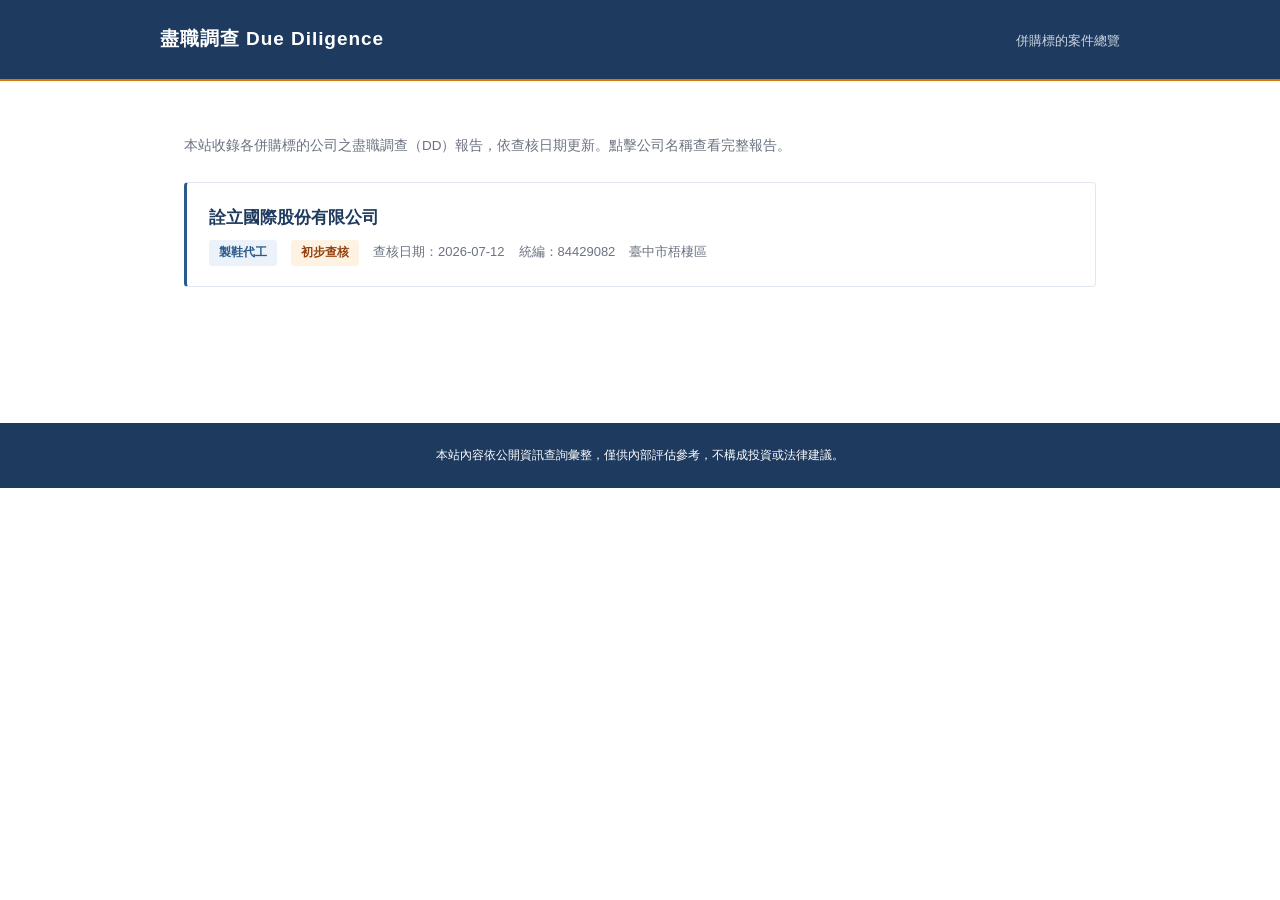
==== index.html @ fa59be97 "Prioritize mobile readability: larger base text, fixed gold-text contrast, roomier spacing Co-Author" ====
<!doctype html>
<html lang="zh-Hant">
<head>
<meta charset="utf-8">
<meta name="viewport" content="width=device-width, initial-scale=1">
<title>DD 盡職調查主頁</title>
<meta name="description" content="併購目標公司盡職調查報告總覽">
<link rel="icon" href="data:image/svg+xml,<svg xmlns=%22http://www.w3.org/2000/svg%22 viewBox=%220 0 100 100%22><text y=%22.9em%22 font-size=%2290%22>🔎</text></svg>">
<link rel="stylesheet" href="assets/style.css?v=4">
</head>
<body>

<header class="site">
  <div class="wrap">
    <h1>盡職調查 Due Diligence</h1>
    <span class="tag">併購標的案件總覽</span>
  </div>
</header>

<main class="wrap">

  <p style="color:var(--text-muted); font-size:.9rem; margin-bottom:24px;">
    本站收錄各併購標的公司之盡職調查（DD）報告，依查核日期更新。點擊公司名稱查看完整報告。
  </p>

  <section class="company-list">

    <div class="card">
      <a class="title" href="companies/chuan-lih-international/">詮立國際股份有限公司</a>
      <div class="meta-row">
        <span class="badge">製鞋代工</span>
        <span class="badge warn">初步查核</span>
        <span>查核日期：2026-07-12</span>
        <span>統編：84429082</span>
        <span>臺中市梧棲區</span>
      </div>
    </div>

    <!-- 新增公司時，於此複製上方 .card 區塊並修改內容 -->

  </section>

</main>

<footer class="site">
  本站內容依公開資訊查詢彙整，僅供內部評估參考，不構成投資或法律建議。
</footer>

</body>
</html>
---- assets/style.css ----
/* 睦聚開發 — 正式提案風格（行動裝置優先） */
:root {
  --muju-blue: #2B5A8C;
  --muju-dark: #1E3A5F;
  --muju-bright: #3B82C8;
  --muju-light: #EBF2FA;
  --muju-bg2: #F8FAFC;

  --muju-text: #2D3748;
  --muju-text-light: #6B7280;
  --muju-text-muted: #94A3B8;

  --muju-border: #E2E8F0;
  --muju-border-light: #F0F3F7;

  --muju-up: #16A34A;
  --muju-down: #DC2626;
  --muju-gold: #D97706;      /* 裝飾用（邊線、底色）*/
  --muju-gold-text: #92400E; /* 文字用：與白底對比達 WCAG AA（一般字仍需 4.5:1） */

  --bg: #FFFFFF;
  --bg-card: #FFFFFF;
  --text: var(--muju-text);
  --text-muted: var(--muju-text-light);
  --border: var(--muju-border);
  --accent: var(--muju-blue);
}

/* 全站字級一律使用固定 px（不用 rem/em），任何螢幕寬度下最小字級都 >= 12px；
   手機（<=640px）以「可閱讀性」為第一優先，內文提升到 16px 並保留寬鬆行距。 */
* { box-sizing: border-box; }
html, body {
  margin: 0; padding: 0;
  background: var(--bg);
  color: var(--text);
  font-family: "Noto Sans TC", "Microsoft JhengHei", -apple-system, "Segoe UI", "PingFang TC", sans-serif;
  line-height: 1.8;
  font-size: 15px;
  overflow-wrap: break-word;
  word-break: break-word;
  -webkit-text-size-adjust: 100%;
}
a { color: var(--muju-blue); text-decoration: none; }
a:hover { text-decoration: underline; }

.wrap { max-width: 960px; margin: 0 auto; padding: 40px 24px 80px; }

/* Header */
header.site {
  background: var(--muju-dark);
  border-bottom: 2px solid var(--muju-gold);
  padding: 26px 24px;
}
header.site .wrap { padding: 0; display: flex; justify-content: space-between; align-items: baseline; flex-wrap: wrap; gap: 8px; }
header.site h1 { font-size: 19px; margin: 0; letter-spacing: .05em; color: #FFFFFF; font-weight: 700; }
header.site .tag { color: #CBD5E1; font-size: 13px; }

/* Cards */
.card {
  background: var(--bg-card);
  border: 1px solid var(--border);
  border-radius: 4px;
  padding: 20px 22px;
  margin-bottom: 16px;
}

.company-list .card { display: block; border-left: 3px solid var(--muju-blue); transition: border-color .12s ease; }
.company-list .card:hover { border-left-color: var(--muju-gold); }
.company-list a.title { font-size: 17px; font-weight: 700; color: var(--muju-dark); }
.company-list a.title:hover { text-decoration: none; color: var(--muju-blue); }
.meta-row { margin-top: 6px; color: var(--text-muted); font-size: 13px; display: flex; gap: 14px; flex-wrap: wrap; }

.badge {
  display: inline-block;
  font-size: 12px;
  padding: 2px 10px;
  border-radius: 3px;
  background: var(--muju-light);
  color: var(--muju-blue);
  font-weight: 700;
}
.badge.warn { background: #FEF3E2; color: var(--muju-gold-text); }

h1 { font-size: 28px; color: var(--muju-dark); letter-spacing: 1px; line-height: 1.4; }
h2 {
  font-size: 22px;
  color: var(--muju-blue);
  font-weight: 700;
  margin: 36px 0 14px;
  padding-left: 12px;
  border-left: 3px solid var(--muju-blue);
  line-height: 1.4;
}
h2:first-of-type { margin-top: 8px; }
h3 { font-size: 16px; color: var(--muju-dark); margin: 20px 0 8px; font-weight: 700; line-height: 1.5; }

p, li { line-height: 1.8; }

table { width: 100%; border-collapse: collapse; margin: 12px 0; font-size: 14px; }
th, td { text-align: left; padding: 10px 12px; border: 1px solid var(--muju-border); vertical-align: top; }
th { background: var(--muju-dark); color: #FFFFFF; font-weight: 600; width: 32%; }
tr:nth-child(even) td { background: var(--muju-bg2); }

.report-header {
  display: flex; justify-content: space-between; align-items: flex-start;
  flex-wrap: wrap; gap: 10px;
  margin-bottom: 20px;
  padding-bottom: 20px;
  border-bottom: 1px solid var(--muju-border);
}
.report-header h1 { margin: 0 0 4px; }
.report-header .sub { color: var(--text-muted); font-size: 13px; }
.report-meta { text-align: right; }

.disclaimer {
  background: var(--muju-bg2);
  color: var(--muju-text);
  border-left: 4px solid var(--muju-gold);
  border-radius: 0;
  padding: 14px 18px;
  font-size: 14px;
  margin: 20px 0;
}
.disclaimer::before { content: "※ "; color: var(--muju-gold-text); font-weight: 700; }

.viewpoint {
  background: var(--muju-light);
  border-left: 4px solid var(--muju-blue);
  border-radius: 0;
  padding: 16px 20px;
  margin: 20px 0 28px;
  font-size: 14px;
}
.viewpoint p { margin: 10px 0; }
.viewpoint .vp-num { color: var(--muju-blue); font-weight: 700; margin-right: 4px; }

.figure {
  color: var(--muju-gold-text);
  font-weight: 700;
}

.todo-list { padding-left: 1.2em; }
.todo-list li { margin-bottom: 10px; }

.source-list { font-size: 13px; color: var(--text-muted); padding-left: 1.2em; }
.source-list li { margin-bottom: 4px; }

.back-link { display: inline-block; margin-bottom: 18px; font-size: 14px; color: var(--muju-blue); }

footer.site {
  background: var(--muju-dark);
  text-align: center;
  color: #FFFFFF;
  font-size: 12px;
  padding: 22px 20px;
  margin-top: 40px;
}

.overflow-x { overflow-x: auto; }

/* ========================================================
   手機閱讀優化（<=640px）—— 可閱讀性優先於資訊密度
   內文一律 >= 16px，標題保留清楚的視覺層級，行距加寬、
   段落與段落之間留白加大，表格改為直向堆疊避免擠壓。
   ======================================================== */
@media (max-width: 640px) {
  html, body { font-size: 16px; line-height: 1.85; }
  .wrap { padding: 28px 18px 60px; }

  header.site { padding: 18px 16px; }
  header.site .wrap { flex-direction: column; align-items: flex-start; gap: 4px; }
  header.site h1 { font-size: 17px; }
  header.site .tag { font-size: 13px; }

  h1 { font-size: 22px; letter-spacing: .3px; line-height: 1.4; }
  h2 { font-size: 19px; margin: 32px 0 14px; line-height: 1.45; }
  h3 { font-size: 17px; margin: 22px 0 10px; }

  p, li { line-height: 1.85; }
  p { margin: 14px 0; }

  .report-header { flex-direction: column; gap: 14px; padding-bottom: 18px; }
  .report-meta { text-align: left; width: 100%; }
  .report-meta .badge { display: inline-block; }
  .report-header .sub { font-size: 13px; }

  .card { padding: 18px 16px; }
  .company-list .card { padding: 16px; }
  .company-list a.title { font-size: 16px; }
  .meta-row { gap: 8px 12px; font-size: 13px; row-gap: 6px; }
  .badge { font-size: 12px; }

  .viewpoint, .disclaimer { padding: 14px 16px; font-size: 15px; }
  .viewpoint p { margin: 12px 0; }

  table { font-size: 15px; }
  .source-list { font-size: 13px; }
  .back-link { font-size: 14px; padding: 6px 0; }
  footer.site { font-size: 12px; line-height: 1.6; }

  /* 表格：直向堆疊，避免橫向擠壓或溢出；標籤與內容分列，行距加大方便手指閱讀 */
  table, thead, tbody, tr { display: block; width: 100%; }
  table { margin: 12px 0; }
  tr { margin-bottom: 12px; border: 1px solid var(--muju-border); border-radius: 4px; overflow: hidden; }
  tr:last-child { margin-bottom: 0; }
  th, td { display: block; width: 100%; border: none; padding: 10px 14px; line-height: 1.6; }
  th { border-bottom: 1px solid rgba(255,255,255,.15); font-size: 13px; }
  td { border-top: none; }
  tr:nth-child(even) td { background: var(--muju-bg2); }

  .overflow-x table { min-width: 0; }

  /* 清單項目間距加大，避免長段落擠成一團 */
  ul, ol { padding-left: 1.3em; }
  ul li, ol li { margin-bottom: 10px; }
}

/* 觸控目標：確保連結與可點擊元素有足夠的點擊高度（>=44px 建議值以行高/內距達成） */
@media (pointer: coarse) {
  .back-link, .company-list a.title { padding: 4px 0; display: inline-block; }
  a { text-underline-offset: 2px; }
}
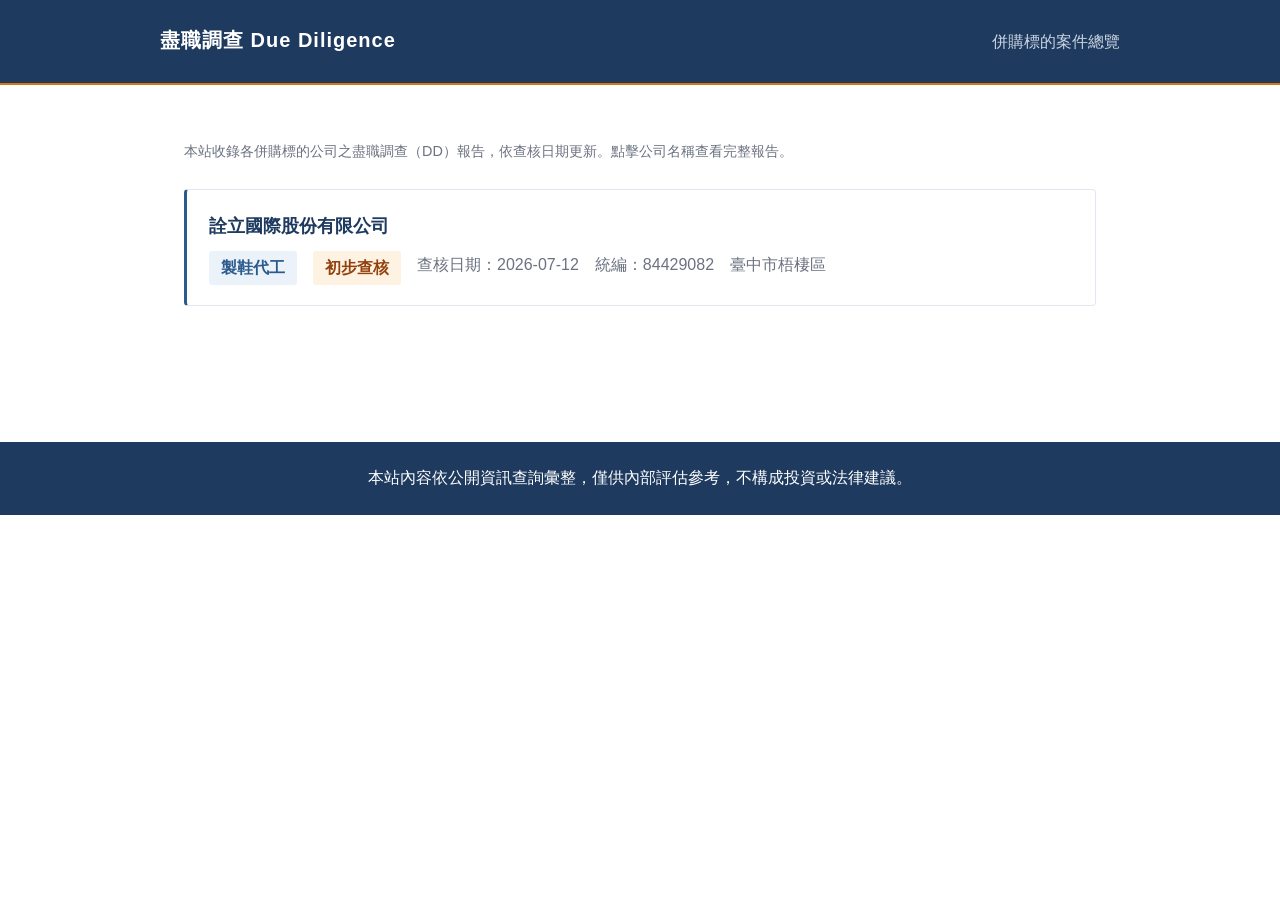
==== commit 4d174d08: "Enforce minimum 16px font size site-wide (mobile and desktop) Co-Authored-By: Claude Sonnet 5 <norep" ====
--- a/index.html
+++ b/index.html
@@ -6,7 +6,7 @@
 <title>DD 盡職調查主頁</title>
 <meta name="description" content="併購目標公司盡職調查報告總覽">
 <link rel="icon" href="data:image/svg+xml,<svg xmlns=%22http://www.w3.org/2000/svg%22 viewBox=%220 0 100 100%22><text y=%22.9em%22 font-size=%2290%22>🔎</text></svg>">
-<link rel="stylesheet" href="assets/style.css?v=4">
+<link rel="stylesheet" href="assets/style.css?v=5">
 </head>
 <body>
 
--- a/assets/style.css
+++ b/assets/style.css
@@ -26,8 +26,8 @@
   --accent: var(--muju-blue);
 }
 
-/* 全站字級一律使用固定 px（不用 rem/em），任何螢幕寬度下最小字級都 >= 12px；
-   手機（<=640px）以「可閱讀性」為第一優先，內文提升到 16px 並保留寬鬆行距。 */
+/* 全站字級一律使用固定 px（不用 rem/em）。
+   內文最小字級一律 >= 16px（含手機、含次要資訊如徽章/來源/頁尾），標題依層級再放大。 */
 * { box-sizing: border-box; }
 html, body {
   margin: 0; padding: 0;
@@ -35,7 +35,7 @@
   color: var(--text);
   font-family: "Noto Sans TC", "Microsoft JhengHei", -apple-system, "Segoe UI", "PingFang TC", sans-serif;
   line-height: 1.8;
-  font-size: 15px;
+  font-size: 16px;
   overflow-wrap: break-word;
   word-break: break-word;
   -webkit-text-size-adjust: 100%;
@@ -52,8 +52,8 @@
   padding: 26px 24px;
 }
 header.site .wrap { padding: 0; display: flex; justify-content: space-between; align-items: baseline; flex-wrap: wrap; gap: 8px; }
-header.site h1 { font-size: 19px; margin: 0; letter-spacing: .05em; color: #FFFFFF; font-weight: 700; }
-header.site .tag { color: #CBD5E1; font-size: 13px; }
+header.site h1 { font-size: 20px; margin: 0; letter-spacing: .05em; color: #FFFFFF; font-weight: 700; }
+header.site .tag { color: #CBD5E1; font-size: 16px; }
 
 /* Cards */
 .card {
@@ -66,14 +66,14 @@
 
 .company-list .card { display: block; border-left: 3px solid var(--muju-blue); transition: border-color .12s ease; }
 .company-list .card:hover { border-left-color: var(--muju-gold); }
-.company-list a.title { font-size: 17px; font-weight: 700; color: var(--muju-dark); }
+.company-list a.title { font-size: 18px; font-weight: 700; color: var(--muju-dark); }
 .company-list a.title:hover { text-decoration: none; color: var(--muju-blue); }
-.meta-row { margin-top: 6px; color: var(--text-muted); font-size: 13px; display: flex; gap: 14px; flex-wrap: wrap; }
+.meta-row { margin-top: 8px; color: var(--text-muted); font-size: 16px; display: flex; gap: 16px; flex-wrap: wrap; row-gap: 6px; }
 
 .badge {
   display: inline-block;
-  font-size: 12px;
-  padding: 2px 10px;
+  font-size: 16px;
+  padding: 3px 12px;
   border-radius: 3px;
   background: var(--muju-light);
   color: var(--muju-blue);
@@ -92,11 +92,11 @@
   line-height: 1.4;
 }
 h2:first-of-type { margin-top: 8px; }
-h3 { font-size: 16px; color: var(--muju-dark); margin: 20px 0 8px; font-weight: 700; line-height: 1.5; }
+h3 { font-size: 18px; color: var(--muju-dark); margin: 20px 0 8px; font-weight: 700; line-height: 1.5; }
 
 p, li { line-height: 1.8; }
 
-table { width: 100%; border-collapse: collapse; margin: 12px 0; font-size: 14px; }
+table { width: 100%; border-collapse: collapse; margin: 12px 0; font-size: 16px; }
 th, td { text-align: left; padding: 10px 12px; border: 1px solid var(--muju-border); vertical-align: top; }
 th { background: var(--muju-dark); color: #FFFFFF; font-weight: 600; width: 32%; }
 tr:nth-child(even) td { background: var(--muju-bg2); }
@@ -109,7 +109,7 @@
   border-bottom: 1px solid var(--muju-border);
 }
 .report-header h1 { margin: 0 0 4px; }
-.report-header .sub { color: var(--text-muted); font-size: 13px; }
+.report-header .sub { color: var(--text-muted); font-size: 16px; }
 .report-meta { text-align: right; }
 
 .disclaimer {
@@ -117,8 +117,8 @@
   color: var(--muju-text);
   border-left: 4px solid var(--muju-gold);
   border-radius: 0;
-  padding: 14px 18px;
-  font-size: 14px;
+  padding: 16px 18px;
+  font-size: 16px;
   margin: 20px 0;
 }
 .disclaimer::before { content: "※ "; color: var(--muju-gold-text); font-weight: 700; }
@@ -129,7 +129,7 @@
   border-radius: 0;
   padding: 16px 20px;
   margin: 20px 0 28px;
-  font-size: 14px;
+  font-size: 16px;
 }
 .viewpoint p { margin: 10px 0; }
 .viewpoint .vp-num { color: var(--muju-blue); font-weight: 700; margin-right: 4px; }
@@ -142,16 +142,16 @@
 .todo-list { padding-left: 1.2em; }
 .todo-list li { margin-bottom: 10px; }
 
-.source-list { font-size: 13px; color: var(--text-muted); padding-left: 1.2em; }
+.source-list { font-size: 16px; color: var(--text-muted); padding-left: 1.2em; }
 .source-list li { margin-bottom: 4px; }
 
-.back-link { display: inline-block; margin-bottom: 18px; font-size: 14px; color: var(--muju-blue); }
+.back-link { display: inline-block; margin-bottom: 18px; font-size: 16px; color: var(--muju-blue); }
 
 footer.site {
   background: var(--muju-dark);
   text-align: center;
   color: #FFFFFF;
-  font-size: 12px;
+  font-size: 16px;
   padding: 22px 20px;
   margin-top: 40px;
 }
@@ -159,22 +159,20 @@
 .overflow-x { overflow-x: auto; }
 
 /* ========================================================
-   手機閱讀優化（<=640px）—— 可閱讀性優先於資訊密度
-   內文一律 >= 16px，標題保留清楚的視覺層級，行距加寬、
-   段落與段落之間留白加大，表格改為直向堆疊避免擠壓。
+   手機版面調整（<=640px）—— 字級一律維持 >= 16px，
+   僅調整間距、標題大小與表格排列方式，不再縮小任何文字。
    ======================================================== */
 @media (max-width: 640px) {
-  html, body { font-size: 16px; line-height: 1.85; }
+  html, body { line-height: 1.85; }
   .wrap { padding: 28px 18px 60px; }
 
   header.site { padding: 18px 16px; }
-  header.site .wrap { flex-direction: column; align-items: flex-start; gap: 4px; }
-  header.site h1 { font-size: 17px; }
-  header.site .tag { font-size: 13px; }
+  header.site .wrap { flex-direction: column; align-items: flex-start; gap: 6px; }
+  header.site h1 { font-size: 18px; }
 
   h1 { font-size: 22px; letter-spacing: .3px; line-height: 1.4; }
-  h2 { font-size: 19px; margin: 32px 0 14px; line-height: 1.45; }
-  h3 { font-size: 17px; margin: 22px 0 10px; }
+  h2 { font-size: 20px; margin: 32px 0 14px; line-height: 1.45; }
+  h3 { font-size: 18px; margin: 22px 0 10px; }
 
   p, li { line-height: 1.85; }
   p { margin: 14px 0; }
@@ -182,21 +180,16 @@
   .report-header { flex-direction: column; gap: 14px; padding-bottom: 18px; }
   .report-meta { text-align: left; width: 100%; }
   .report-meta .badge { display: inline-block; }
-  .report-header .sub { font-size: 13px; }
 
   .card { padding: 18px 16px; }
   .company-list .card { padding: 16px; }
-  .company-list a.title { font-size: 16px; }
-  .meta-row { gap: 8px 12px; font-size: 13px; row-gap: 6px; }
-  .badge { font-size: 12px; }
-
-  .viewpoint, .disclaimer { padding: 14px 16px; font-size: 15px; }
+  .meta-row { gap: 8px 14px; row-gap: 8px; }
+
+  .viewpoint, .disclaimer { padding: 14px 16px; }
   .viewpoint p { margin: 12px 0; }
 
-  table { font-size: 15px; }
-  .source-list { font-size: 13px; }
-  .back-link { font-size: 14px; padding: 6px 0; }
-  footer.site { font-size: 12px; line-height: 1.6; }
+  .back-link { padding: 6px 0; }
+  footer.site { line-height: 1.6; }
 
   /* 表格：直向堆疊，避免橫向擠壓或溢出；標籤與內容分列，行距加大方便手指閱讀 */
   table, thead, tbody, tr { display: block; width: 100%; }
@@ -204,7 +197,7 @@
   tr { margin-bottom: 12px; border: 1px solid var(--muju-border); border-radius: 4px; overflow: hidden; }
   tr:last-child { margin-bottom: 0; }
   th, td { display: block; width: 100%; border: none; padding: 10px 14px; line-height: 1.6; }
-  th { border-bottom: 1px solid rgba(255,255,255,.15); font-size: 13px; }
+  th { border-bottom: 1px solid rgba(255,255,255,.15); }
   td { border-top: none; }
   tr:nth-child(even) td { background: var(--muju-bg2); }
 
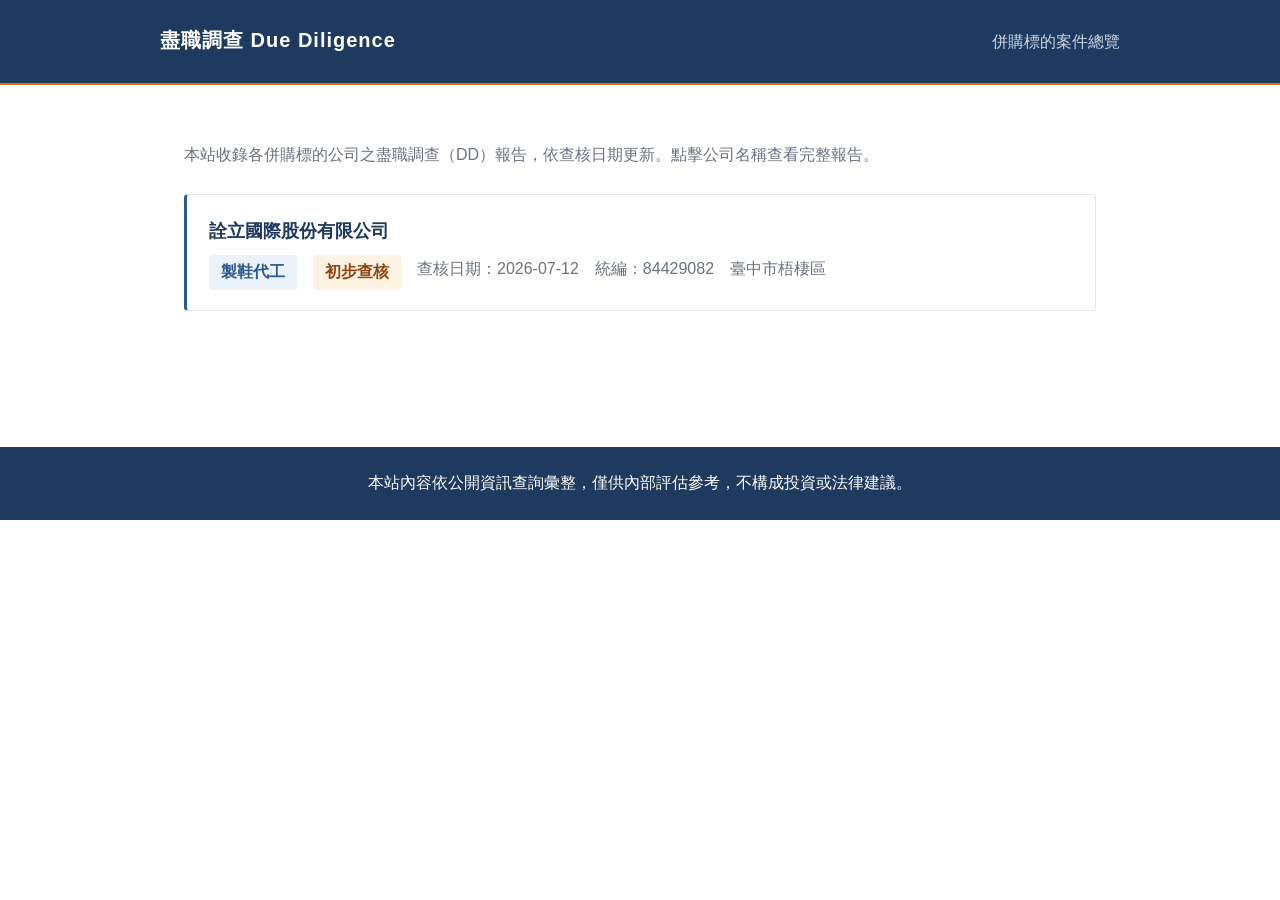
==== commit afbd26fb: "Fix leftover inline .9rem styles that rendered below 16px after root font-size change Co-Authored-By" ====
--- a/index.html
+++ b/index.html
@@ -19,7 +19,7 @@
 
 <main class="wrap">
 
-  <p style="color:var(--text-muted); font-size:.9rem; margin-bottom:24px;">
+  <p style="color:var(--text-muted); font-size:16px; margin-bottom:24px;">
     本站收錄各併購標的公司之盡職調查（DD）報告，依查核日期更新。點擊公司名稱查看完整報告。
   </p>
 
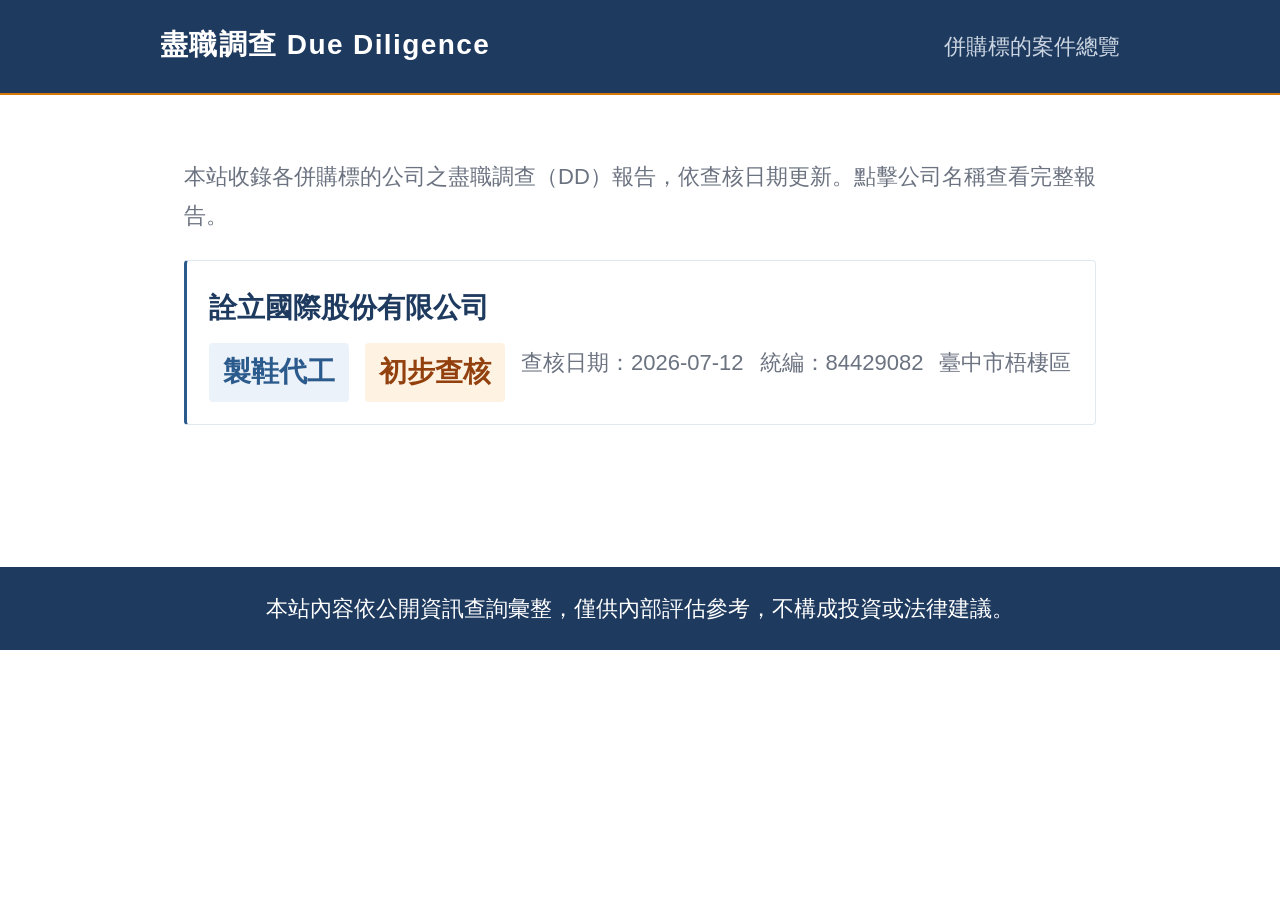
==== commit 71c4ce63: "Fluid typography: minimum 20px body / 24px key items, scales with viewport, tables always stack for " ====
--- a/index.html
+++ b/index.html
@@ -6,7 +6,7 @@
 <title>DD 盡職調查主頁</title>
 <meta name="description" content="併購目標公司盡職調查報告總覽">
 <link rel="icon" href="data:image/svg+xml,<svg xmlns=%22http://www.w3.org/2000/svg%22 viewBox=%220 0 100 100%22><text y=%22.9em%22 font-size=%2290%22>🔎</text></svg>">
-<link rel="stylesheet" href="assets/style.css?v=5">
+<link rel="stylesheet" href="assets/style.css?v=6">
 </head>
 <body>
 
@@ -19,7 +19,7 @@
 
 <main class="wrap">
 
-  <p style="color:var(--text-muted); font-size:16px; margin-bottom:24px;">
+  <p style="color:var(--text-muted); font-size:var(--fs-base); margin-bottom:24px;">
     本站收錄各併購標的公司之盡職調查（DD）報告，依查核日期更新。點擊公司名稱查看完整報告。
   </p>
 
--- a/assets/style.css
+++ b/assets/style.css
@@ -1,4 +1,4 @@
-/* 睦聚開發 — 正式提案風格（行動裝置優先） */
+/* 睦聚開發 — 正式提案風格（行動裝置優先，流體字級） */
 :root {
   --muju-blue: #2B5A8C;
   --muju-dark: #1E3A5F;
@@ -16,7 +16,7 @@
   --muju-up: #16A34A;
   --muju-down: #DC2626;
   --muju-gold: #D97706;      /* 裝飾用（邊線、底色）*/
-  --muju-gold-text: #92400E; /* 文字用：與白底對比達 WCAG AA（一般字仍需 4.5:1） */
+  --muju-gold-text: #92400E; /* 文字用：與白底對比達 WCAG AA */
 
   --bg: #FFFFFF;
   --bg-card: #FFFFFF;
@@ -24,10 +24,19 @@
   --text-muted: var(--muju-text-light);
   --border: var(--muju-border);
   --accent: var(--muju-blue);
-}
-
-/* 全站字級一律使用固定 px（不用 rem/em）。
-   內文最小字級一律 >= 16px（含手機、含次要資訊如徽章/來源/頁尾），標題依層級再放大。 */
+
+  /* 流體字級：用 clamp() 隨視窗寬度平滑縮放，並保證下限。
+     一般內文最小 20px，關鍵項目（標題／重點數字／表格標籤／徽章）最小 24px。 */
+  --fs-base: clamp(20px, 0.5vw + 18px, 22px);
+  --fs-key:  clamp(24px, 0.7vw + 20px, 28px);
+  --fs-h3:   clamp(24px, 0.7vw + 20px, 27px);
+  --fs-h2:   clamp(26px, 1vw + 21px, 32px);
+  --fs-h1:   clamp(30px, 1.4vw + 24px, 38px);
+}
+
+/* 全站字級一律使用 clamp() 流體單位（不用 rem/em，避免根字級變動時意外連動）。
+   所有斷點下：一般內文 >= 20px、關鍵項目 >= 24px，並隨視窗放大縮小平滑縮放。
+   overflow-wrap/word-break 確保文字（含英文公司名、網址）在任何字級下都會自動換行，不會橫向溢出。 */
 * { box-sizing: border-box; }
 html, body {
   margin: 0; padding: 0;
@@ -35,7 +44,7 @@
   color: var(--text);
   font-family: "Noto Sans TC", "Microsoft JhengHei", -apple-system, "Segoe UI", "PingFang TC", sans-serif;
   line-height: 1.8;
-  font-size: 16px;
+  font-size: var(--fs-base);
   overflow-wrap: break-word;
   word-break: break-word;
   -webkit-text-size-adjust: 100%;
@@ -51,65 +60,85 @@
   border-bottom: 2px solid var(--muju-gold);
   padding: 26px 24px;
 }
-header.site .wrap { padding: 0; display: flex; justify-content: space-between; align-items: baseline; flex-wrap: wrap; gap: 8px; }
-header.site h1 { font-size: 20px; margin: 0; letter-spacing: .05em; color: #FFFFFF; font-weight: 700; }
-header.site .tag { color: #CBD5E1; font-size: 16px; }
+header.site .wrap { padding: 0; display: flex; justify-content: space-between; align-items: baseline; flex-wrap: wrap; gap: 10px; }
+header.site h1 { font-size: var(--fs-key); margin: 0; letter-spacing: .05em; color: #FFFFFF; font-weight: 700; }
+header.site .tag { color: #CBD5E1; font-size: var(--fs-base); }
 
 /* Cards */
 .card {
   background: var(--bg-card);
   border: 1px solid var(--border);
   border-radius: 4px;
-  padding: 20px 22px;
-  margin-bottom: 16px;
+  padding: 22px;
+  margin-bottom: 18px;
 }
 
 .company-list .card { display: block; border-left: 3px solid var(--muju-blue); transition: border-color .12s ease; }
 .company-list .card:hover { border-left-color: var(--muju-gold); }
-.company-list a.title { font-size: 18px; font-weight: 700; color: var(--muju-dark); }
+.company-list a.title { font-size: var(--fs-key); font-weight: 700; color: var(--muju-dark); }
 .company-list a.title:hover { text-decoration: none; color: var(--muju-blue); }
-.meta-row { margin-top: 8px; color: var(--text-muted); font-size: 16px; display: flex; gap: 16px; flex-wrap: wrap; row-gap: 6px; }
+.meta-row { margin-top: 10px; color: var(--text-muted); font-size: var(--fs-base); display: flex; gap: 16px; flex-wrap: wrap; row-gap: 8px; }
 
 .badge {
   display: inline-block;
-  font-size: 16px;
-  padding: 3px 12px;
-  border-radius: 3px;
+  font-size: var(--fs-key);
+  padding: 4px 14px;
+  border-radius: 4px;
   background: var(--muju-light);
   color: var(--muju-blue);
   font-weight: 700;
 }
 .badge.warn { background: #FEF3E2; color: var(--muju-gold-text); }
 
-h1 { font-size: 28px; color: var(--muju-dark); letter-spacing: 1px; line-height: 1.4; }
+h1 { font-size: var(--fs-h1); color: var(--muju-dark); letter-spacing: 1px; line-height: 1.35; }
 h2 {
-  font-size: 22px;
+  font-size: var(--fs-h2);
   color: var(--muju-blue);
   font-weight: 700;
-  margin: 36px 0 14px;
-  padding-left: 12px;
-  border-left: 3px solid var(--muju-blue);
-  line-height: 1.4;
+  margin: 40px 0 16px;
+  padding-left: 14px;
+  border-left: 4px solid var(--muju-blue);
+  line-height: 1.35;
 }
 h2:first-of-type { margin-top: 8px; }
-h3 { font-size: 18px; color: var(--muju-dark); margin: 20px 0 8px; font-weight: 700; line-height: 1.5; }
+h3 { font-size: var(--fs-h3); color: var(--muju-dark); margin: 24px 0 10px; font-weight: 700; line-height: 1.4; }
 
 p, li { line-height: 1.8; }
 
-table { width: 100%; border-collapse: collapse; margin: 12px 0; font-size: 16px; }
-th, td { text-align: left; padding: 10px 12px; border: 1px solid var(--muju-border); vertical-align: top; }
-th { background: var(--muju-dark); color: #FFFFFF; font-weight: 600; width: 32%; }
+/* 表格：不分斷點，一律直向堆疊（標籤在上、內容在下），
+   確保任何螢幕寬度、任何字級下內容都有全寬可自動換行，不會被固定欄寬擠壓或橫向溢出。 */
+table { width: 100%; border-collapse: collapse; margin: 14px 0; font-size: var(--fs-base); display: block; }
+thead, tbody, tr { display: block; width: 100%; }
+tr {
+  margin-bottom: 14px;
+  border: 1px solid var(--muju-border);
+  border-radius: 4px;
+  overflow: hidden;
+  display: block;
+}
+tr:last-child { margin-bottom: 0; }
+th, td {
+  text-align: left;
+  padding: 12px 16px;
+  border: none;
+  vertical-align: top;
+  display: block;
+  width: 100%;
+  line-height: 1.6;
+}
+th { background: var(--muju-dark); color: #FFFFFF; font-weight: 700; font-size: var(--fs-key); border-bottom: 1px solid rgba(255,255,255,.15); }
+td { background: #FFFFFF; }
 tr:nth-child(even) td { background: var(--muju-bg2); }
 
 .report-header {
   display: flex; justify-content: space-between; align-items: flex-start;
-  flex-wrap: wrap; gap: 10px;
-  margin-bottom: 20px;
-  padding-bottom: 20px;
+  flex-wrap: wrap; gap: 14px;
+  margin-bottom: 24px;
+  padding-bottom: 22px;
   border-bottom: 1px solid var(--muju-border);
 }
-.report-header h1 { margin: 0 0 4px; }
-.report-header .sub { color: var(--text-muted); font-size: 16px; }
+.report-header h1 { margin: 0 0 6px; }
+.report-header .sub { color: var(--text-muted); font-size: var(--fs-base); }
 .report-meta { text-align: right; }
 
 .disclaimer {
@@ -117,9 +146,9 @@
   color: var(--muju-text);
   border-left: 4px solid var(--muju-gold);
   border-radius: 0;
-  padding: 16px 18px;
-  font-size: 16px;
-  margin: 20px 0;
+  padding: 18px 20px;
+  font-size: var(--fs-base);
+  margin: 22px 0;
 }
 .disclaimer::before { content: "※ "; color: var(--muju-gold-text); font-weight: 700; }
 
@@ -127,57 +156,55 @@
   background: var(--muju-light);
   border-left: 4px solid var(--muju-blue);
   border-radius: 0;
-  padding: 16px 20px;
-  margin: 20px 0 28px;
-  font-size: 16px;
-}
-.viewpoint p { margin: 10px 0; }
-.viewpoint .vp-num { color: var(--muju-blue); font-weight: 700; margin-right: 4px; }
+  padding: 18px 22px;
+  margin: 22px 0 30px;
+  font-size: var(--fs-base);
+}
+.viewpoint p { margin: 12px 0; }
+.viewpoint .vp-num { color: var(--muju-blue); font-weight: 700; margin-right: 4px; font-size: var(--fs-key); }
 
 .figure {
   color: var(--muju-gold-text);
   font-weight: 700;
+  font-size: var(--fs-key);
 }
 
 .todo-list { padding-left: 1.2em; }
-.todo-list li { margin-bottom: 10px; }
-
-.source-list { font-size: 16px; color: var(--text-muted); padding-left: 1.2em; }
-.source-list li { margin-bottom: 4px; }
-
-.back-link { display: inline-block; margin-bottom: 18px; font-size: 16px; color: var(--muju-blue); }
+.todo-list li { margin-bottom: 12px; }
+
+.source-list { font-size: var(--fs-base); color: var(--text-muted); padding-left: 1.2em; }
+.source-list li { margin-bottom: 6px; }
+
+.back-link { display: inline-block; margin-bottom: 20px; font-size: var(--fs-base); color: var(--muju-blue); padding: 4px 0; }
 
 footer.site {
   background: var(--muju-dark);
   text-align: center;
   color: #FFFFFF;
-  font-size: 16px;
-  padding: 22px 20px;
-  margin-top: 40px;
+  font-size: var(--fs-base);
+  padding: 24px 20px;
+  margin-top: 44px;
+  line-height: 1.6;
 }
 
 .overflow-x { overflow-x: auto; }
 
 /* ========================================================
-   手機版面調整（<=640px）—— 字級一律維持 >= 16px，
-   僅調整間距、標題大小與表格排列方式，不再縮小任何文字。
+   窄螢幕版面調整 —— 字級已由 clamp() 自動縮放，這裡只調整
+   間距與排列方向，不再另外指定字級數值。
    ======================================================== */
 @media (max-width: 640px) {
-  html, body { line-height: 1.85; }
   .wrap { padding: 28px 18px 60px; }
 
   header.site { padding: 18px 16px; }
-  header.site .wrap { flex-direction: column; align-items: flex-start; gap: 6px; }
-  header.site h1 { font-size: 18px; }
-
-  h1 { font-size: 22px; letter-spacing: .3px; line-height: 1.4; }
-  h2 { font-size: 20px; margin: 32px 0 14px; line-height: 1.45; }
-  h3 { font-size: 18px; margin: 22px 0 10px; }
-
-  p, li { line-height: 1.85; }
-  p { margin: 14px 0; }
-
-  .report-header { flex-direction: column; gap: 14px; padding-bottom: 18px; }
+  header.site .wrap { flex-direction: column; align-items: flex-start; gap: 8px; }
+
+  h2 { margin: 34px 0 14px; }
+  h3 { margin: 22px 0 10px; }
+
+  p { margin: 16px 0; }
+
+  .report-header { flex-direction: column; gap: 16px; padding-bottom: 18px; }
   .report-meta { text-align: left; width: 100%; }
   .report-meta .badge { display: inline-block; }
 
@@ -185,31 +212,14 @@
   .company-list .card { padding: 16px; }
   .meta-row { gap: 8px 14px; row-gap: 8px; }
 
-  .viewpoint, .disclaimer { padding: 14px 16px; }
-  .viewpoint p { margin: 12px 0; }
-
-  .back-link { padding: 6px 0; }
-  footer.site { line-height: 1.6; }
-
-  /* 表格：直向堆疊，避免橫向擠壓或溢出；標籤與內容分列，行距加大方便手指閱讀 */
-  table, thead, tbody, tr { display: block; width: 100%; }
-  table { margin: 12px 0; }
-  tr { margin-bottom: 12px; border: 1px solid var(--muju-border); border-radius: 4px; overflow: hidden; }
-  tr:last-child { margin-bottom: 0; }
-  th, td { display: block; width: 100%; border: none; padding: 10px 14px; line-height: 1.6; }
-  th { border-bottom: 1px solid rgba(255,255,255,.15); }
-  td { border-top: none; }
-  tr:nth-child(even) td { background: var(--muju-bg2); }
-
-  .overflow-x table { min-width: 0; }
-
-  /* 清單項目間距加大，避免長段落擠成一團 */
+  .viewpoint, .disclaimer { padding: 16px; }
+
   ul, ol { padding-left: 1.3em; }
-  ul li, ol li { margin-bottom: 10px; }
-}
-
-/* 觸控目標：確保連結與可點擊元素有足夠的點擊高度（>=44px 建議值以行高/內距達成） */
+  ul li, ol li { margin-bottom: 12px; }
+}
+
+/* 觸控目標：確保連結與可點擊元素有足夠的點擊高度 */
 @media (pointer: coarse) {
-  .back-link, .company-list a.title { padding: 4px 0; display: inline-block; }
+  .back-link, .company-list a.title { padding: 6px 0; display: inline-block; }
   a { text-underline-offset: 2px; }
 }
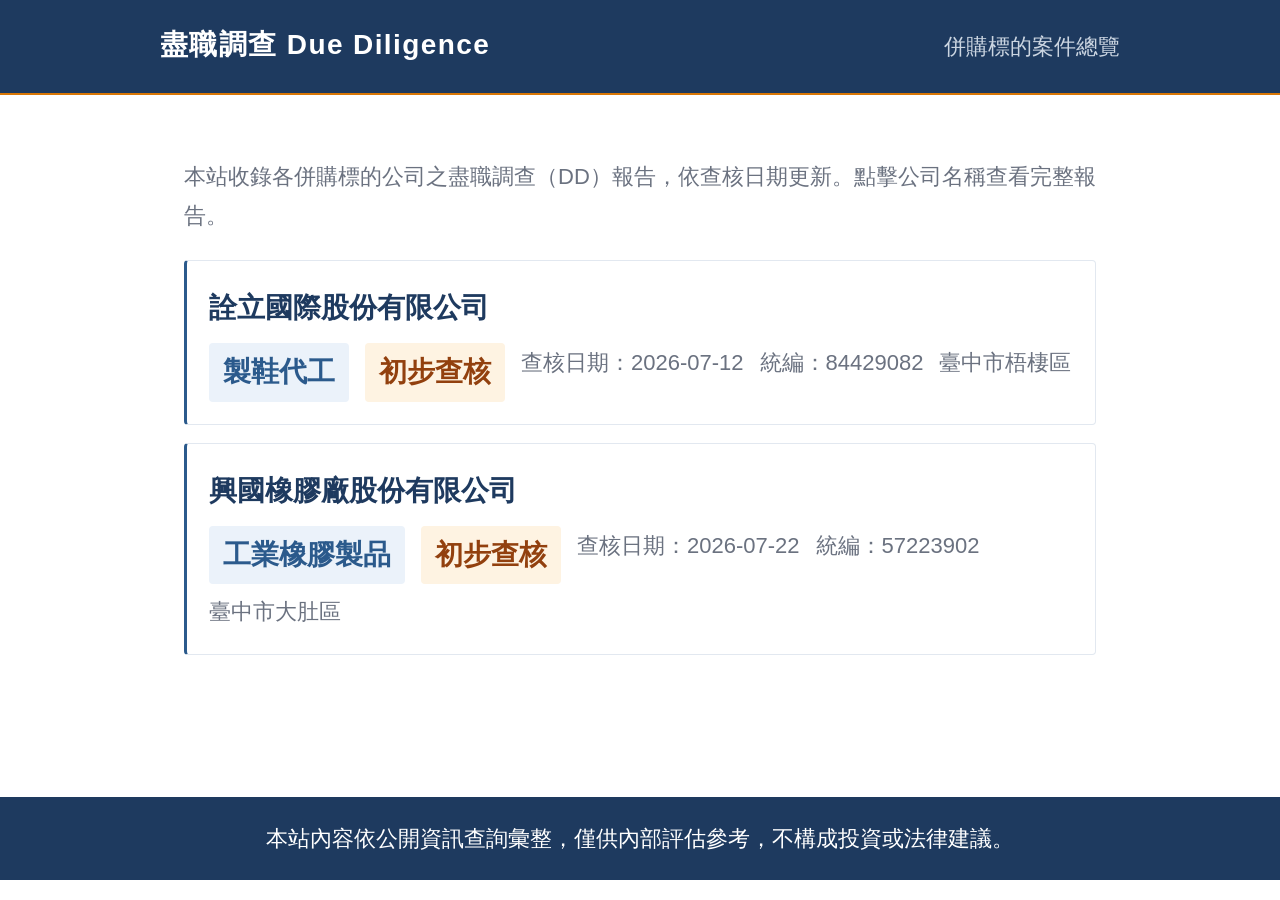
==== commit 6d7c5e78: "Add due diligence report for 興國橡膠廠股份有限公司 (Hsing Kwo Rubber) Co-Authored-By: Claude Sonnet 5 <noreply" ====
--- a/index.html
+++ b/index.html
@@ -36,6 +36,17 @@
       </div>
     </div>
 
+    <div class="card">
+      <a class="title" href="companies/hsing-kwo-rubber/">興國橡膠廠股份有限公司</a>
+      <div class="meta-row">
+        <span class="badge">工業橡膠製品</span>
+        <span class="badge warn">初步查核</span>
+        <span>查核日期：2026-07-22</span>
+        <span>統編：57223902</span>
+        <span>臺中市大肚區</span>
+      </div>
+    </div>
+
     <!-- 新增公司時，於此複製上方 .card 區塊並修改內容 -->
 
   </section>
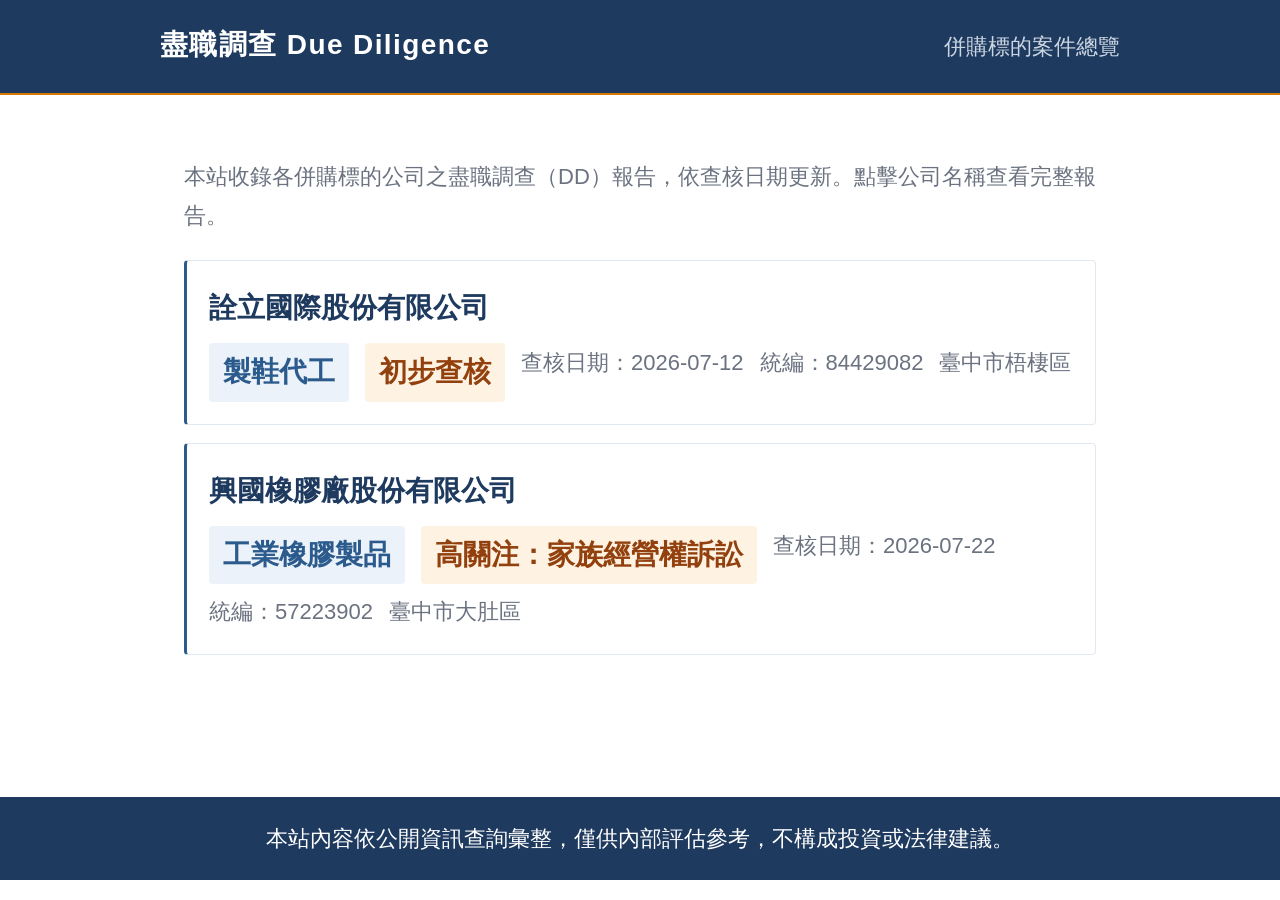
==== commit 34dedfd5: "Update 興國橡膠廠 DD with verified court records: family control litigation, accounting fraud conviction," ====
--- a/index.html
+++ b/index.html
@@ -40,7 +40,7 @@
       <a class="title" href="companies/hsing-kwo-rubber/">興國橡膠廠股份有限公司</a>
       <div class="meta-row">
         <span class="badge">工業橡膠製品</span>
-        <span class="badge warn">初步查核</span>
+        <span class="badge warn">高關注：家族經營權訴訟</span>
         <span>查核日期：2026-07-22</span>
         <span>統編：57223902</span>
         <span>臺中市大肚區</span>
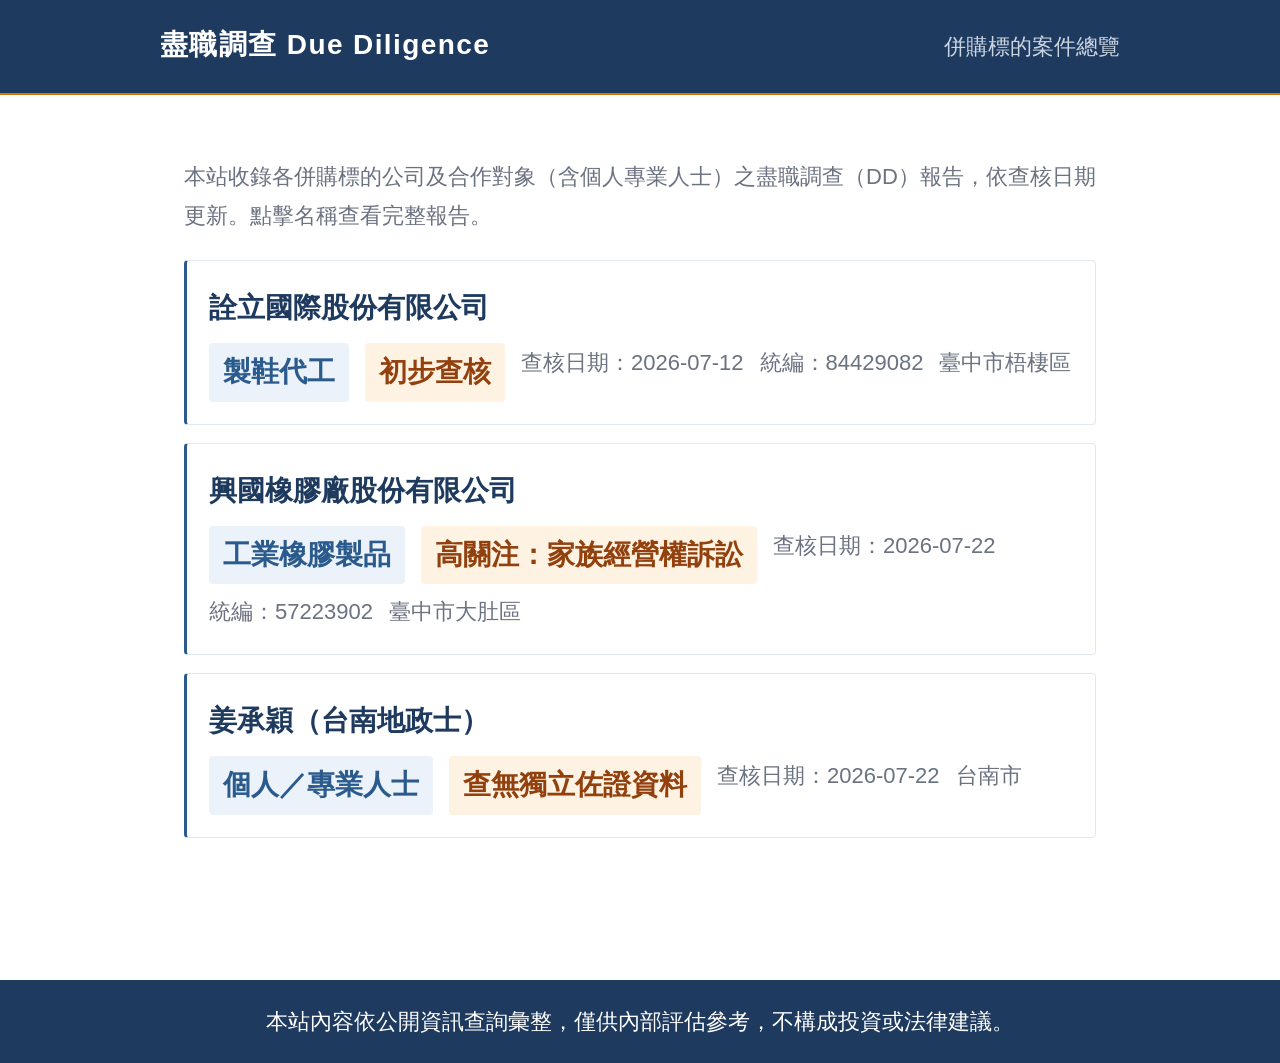
==== commit 02459796: "Add due diligence check for 姜承穎 (Tainan land agent) — individual professional verification Co-Author" ====
--- a/index.html
+++ b/index.html
@@ -20,7 +20,7 @@
 <main class="wrap">
 
   <p style="color:var(--text-muted); font-size:var(--fs-base); margin-bottom:24px;">
-    本站收錄各併購標的公司之盡職調查（DD）報告，依查核日期更新。點擊公司名稱查看完整報告。
+    本站收錄各併購標的公司及合作對象（含個人專業人士）之盡職調查（DD）報告，依查核日期更新。點擊名稱查看完整報告。
   </p>
 
   <section class="company-list">
@@ -47,6 +47,16 @@
       </div>
     </div>
 
+    <div class="card">
+      <a class="title" href="companies/jiang-chengying-land-agent/">姜承穎（台南地政士）</a>
+      <div class="meta-row">
+        <span class="badge">個人／專業人士</span>
+        <span class="badge warn">查無獨立佐證資料</span>
+        <span>查核日期：2026-07-22</span>
+        <span>台南市</span>
+      </div>
+    </div>
+
     <!-- 新增公司時，於此複製上方 .card 區塊並修改內容 -->
 
   </section>
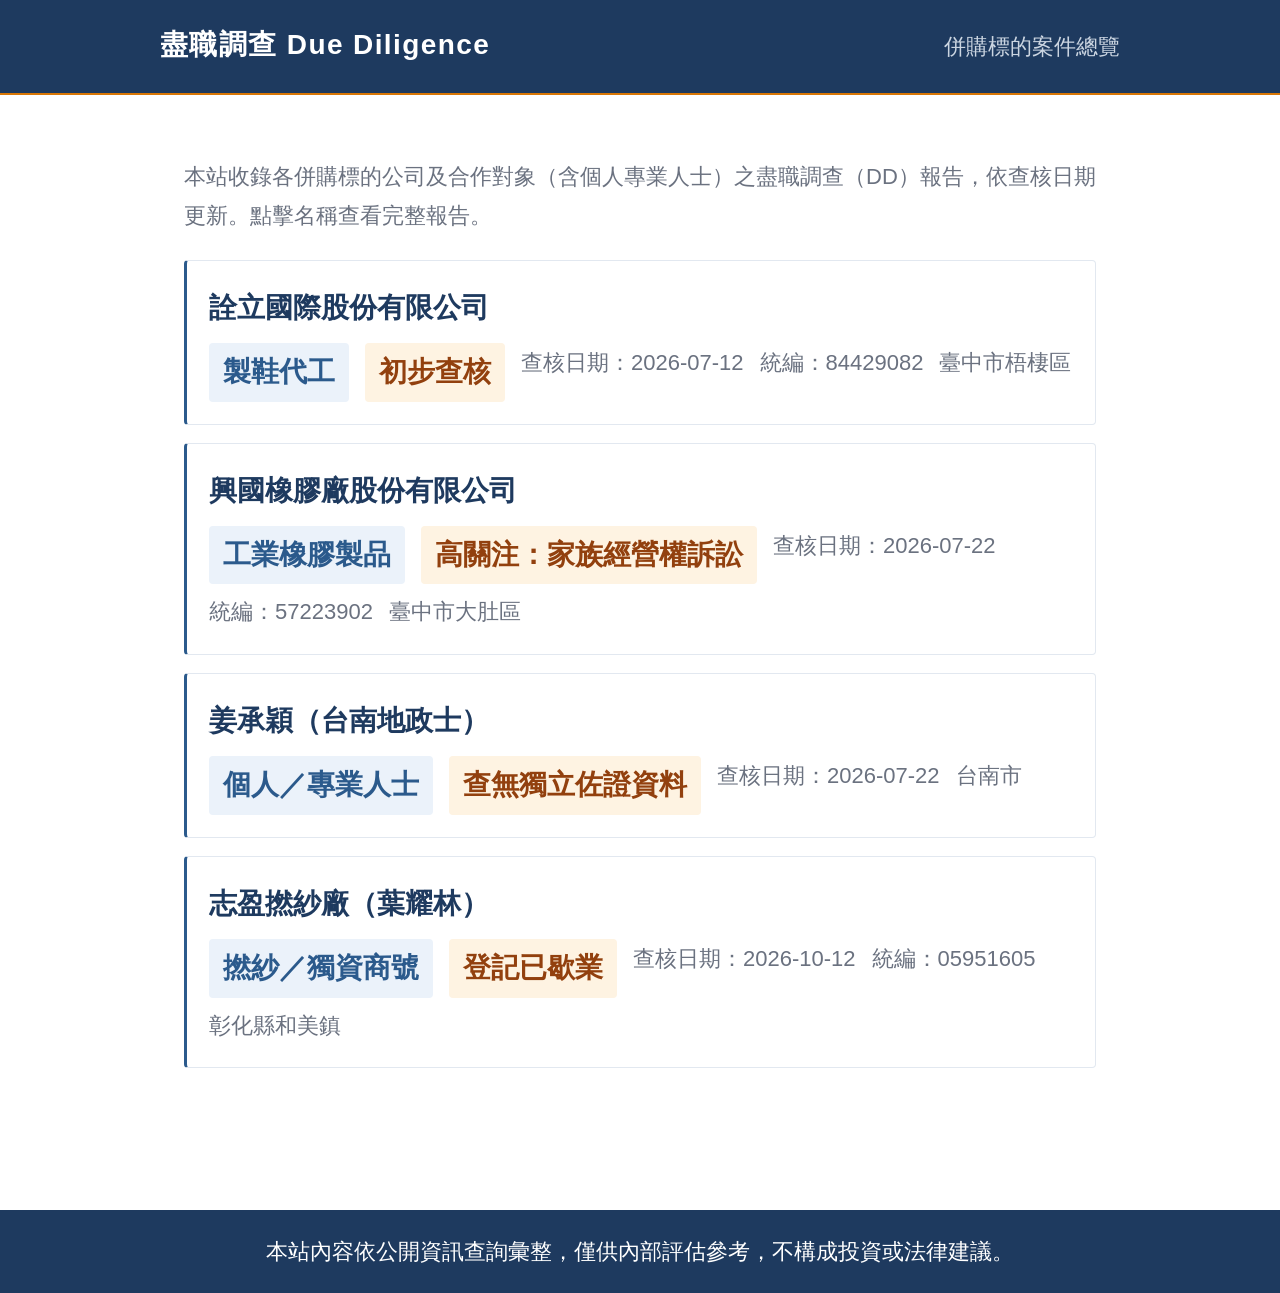
==== commit 64edcbf8: "Add DD report for 志盈撚紗廠 (sole proprietorship, registration closed 2016) Co-Authored-By: Claude Sonne" ====
--- a/index.html
+++ b/index.html
@@ -57,6 +57,17 @@
       </div>
     </div>
 
+    <div class="card">
+      <a class="title" href="companies/zhiying-twisting-mill/">志盈撚紗廠（葉耀林）</a>
+      <div class="meta-row">
+        <span class="badge">撚紗／獨資商號</span>
+        <span class="badge warn">登記已歇業</span>
+        <span>查核日期：2026-10-12</span>
+        <span>統編：05951605</span>
+        <span>彰化縣和美鎮</span>
+      </div>
+    </div>
+
     <!-- 新增公司時，於此複製上方 .card 區塊並修改內容 -->
 
   </section>
